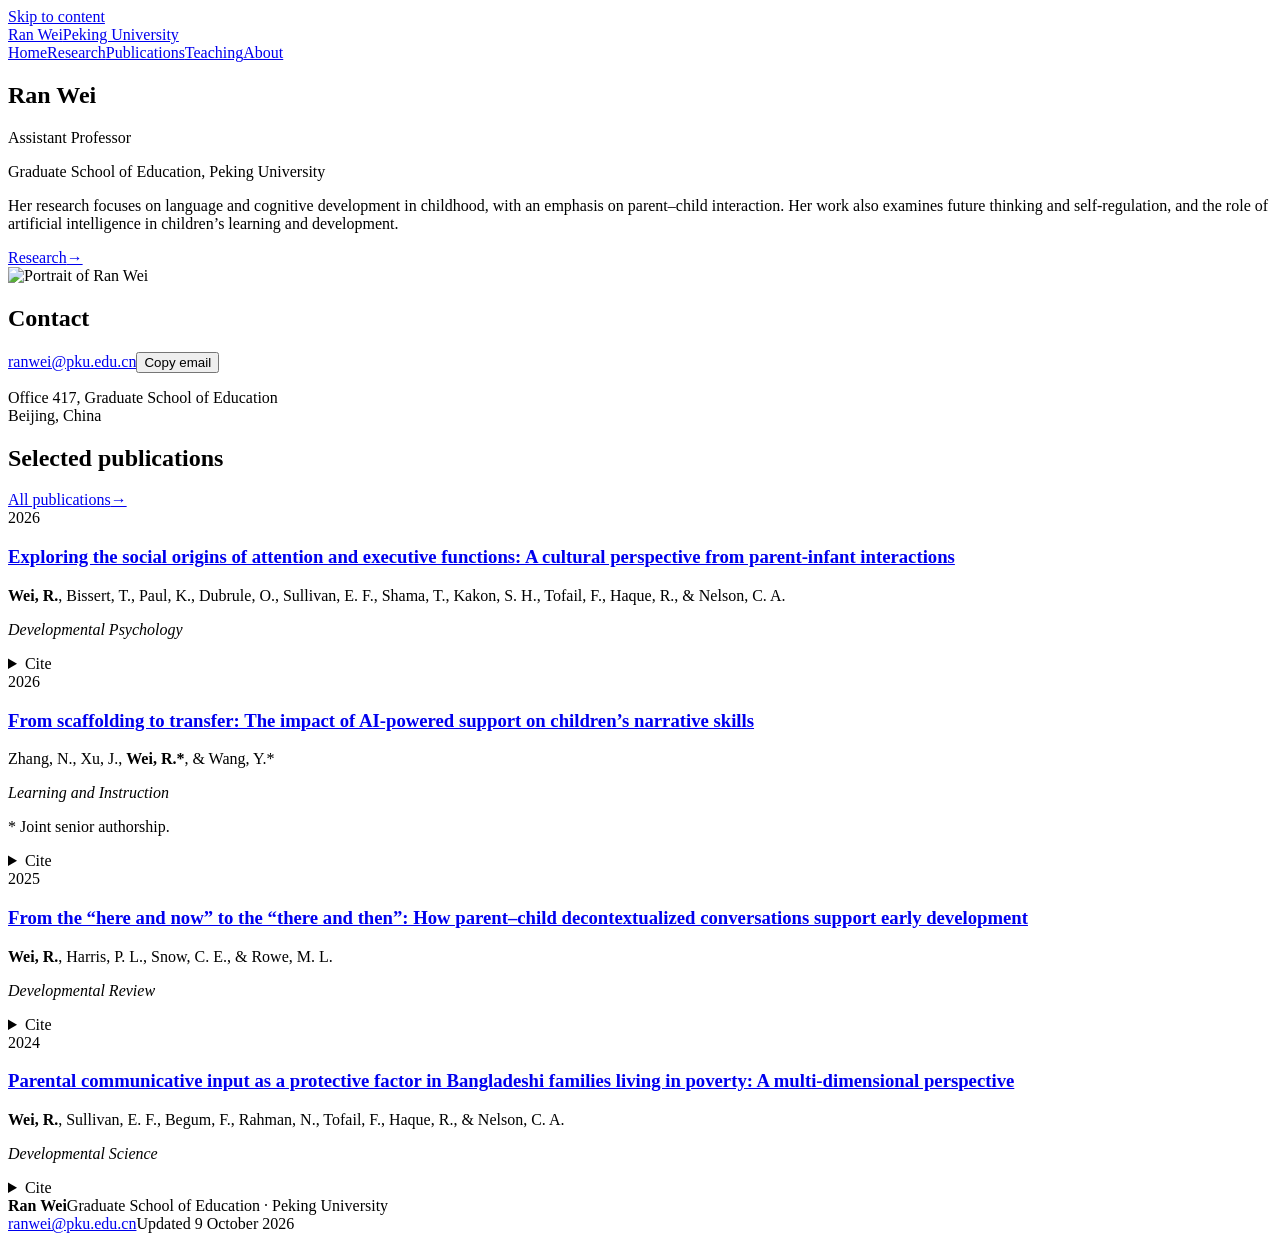
==== en/index.html @ f0842a39 "Publish English academic website Provide a GitHub Pages preview of Ran Wei's academic homepage for f" ====
<!DOCTYPE html><html lang="en"><head><meta charset="UTF-8"><meta name="viewport" content="width=device-width, initial-scale=1"><meta name="description" content="Ran Wei is an assistant professor at the Graduate School of Education, Peking University. She studies children’s language and cognitive development, future thinking, self-regulation, and learning with artificial intelligence."><meta name="theme-color" content="#8c1d2c"><meta property="og:title" content="Home | Ran Wei · Peking University"><meta property="og:description" content="Ran Wei is an assistant professor at the Graduate School of Education, Peking University. She studies children’s language and cognitive development, future thinking, self-regulation, and learning with artificial intelligence."><meta property="og:type" content="website"><meta property="og:locale" content="en_US"><link rel="canonical" href="https://summertree996.github.io/ran-wei/en/"><link rel="icon" type="image/svg+xml" href="/ran-wei/favicon.svg"><title>Home | Ran Wei · Peking University</title><link rel="stylesheet" href="/ran-wei/_astro/Layout.CRXIdEEC.css"></head><body><a href="#main" class="skip-link">Skip to content</a><header class="site-header"><div class="header-inner"><a class="wordmark" href="/ran-wei/en/" aria-label="Ran Wei home">Ran Wei<span>Peking University</span></a><div class="header-tools"><nav class="main-nav" aria-label="Main navigation"><a href="/ran-wei/en/" aria-current="page">Home</a><a href="/ran-wei/en/research/">Research</a><a href="/ran-wei/en/publications/">Publications</a><a href="/ran-wei/en/teaching/">Teaching</a><a href="/ran-wei/en/about/">About</a></nav></div></div></header><main id="main" class="site-main" tabindex="-1"><section class="home-intro" aria-labelledby="profile-name"><div class="intro-main"><h1 id="profile-name">Ran Wei</h1><p class="appointment">Assistant Professor</p><p class="affiliation">Graduate School of Education, Peking University</p><p class="intro-bio">Her research focuses on language and cognitive development in childhood, with an emphasis on parent–child interaction. Her work also examines future thinking and self-regulation, and the role of artificial intelligence in children’s learning and development.</p><div class="intro-links"><a class="section-link" href="/ran-wei/en/research/">Research<span aria-hidden="true">→</span></a></div></div><aside class="profile-aside" aria-label="Contact"><img class="profile-photo" src="/ran-wei/images/ran-wei.png" width="700" height="466" alt="Portrait of Ran Wei" fetchpriority="high"><div class="aside-details"><h2>Contact</h2><span class="email-contact"><a href="mailto:ranwei@pku.edu.cn">ranwei@pku.edu.cn</a><span class="copy-control"><button type="button" class="text-button" data-copy="ranwei@pku.edu.cn" data-copied="Copied" data-failed="Unable to copy. Please select and copy the text.">Copy email</button><span class="copy-status" role="status"></span></span><script type="module">document.querySelectorAll(`button[data-copy]`).forEach(e=>{let t=e.nextElementSibling;e.addEventListener(`click`,async()=>{try{await navigator.clipboard.writeText(e.dataset.copy),t.textContent=e.dataset.copied}catch{t.textContent=e.dataset.failed}})});</script></span><p class="location">Office 417, Graduate School of Education<br>Beijing, China</p></div></aside></section><section class="selected-publications" aria-labelledby="selected-heading"><div class="section-heading"><h2 id="selected-heading">Selected publications</h2><a class="section-link" href="/ran-wei/en/publications/">All publications<span aria-hidden="true">→</span></a></div><article class="publication compact" data-year="2026" data-topics="interaction cognition regulation" data-type="article" data-search="Exploring the social origins of attention and executive functions: A cultural perspective from parent-infant interactions Wei, R., Bissert, T.+, Paul, K.+, Dubrule, O.+, Sullivan, E. F.+, Shama, T., Kakon, S. H., Tofail, F., Haque, R., &amp; Nelson, C. A. Developmental Psychology"><div class="publication-year">2026</div><div class="publication-content"><h3 class="publication-title" lang="en"><a href="https://doi.org/10.1037/dev0002239">Exploring the social origins of attention and executive functions: A cultural perspective from parent-infant interactions</a></h3><p class="publication-authors" lang="en"><strong>Wei, R.</strong>, Bissert, T., Paul, K., Dubrule, O., Sullivan, E. F., Shama, T., Kakon, S. H., Tofail, F., Haque, R., &amp; Nelson, C. A.</p><p class="publication-source"><cite lang="en">Developmental Psychology</cite></p><details class="publication-citation"><summary>Cite</summary><div class="citation-panel"><p class="citation-format">APA</p><p class="citation-text" lang="en">Wei, R., Bissert, T., Paul, K., Dubrule, O., Sullivan, E. F., Shama, T., Kakon, S. H., Tofail, F., Haque, R., &amp; Nelson, C. A. (2026). Exploring the social origins of attention and executive functions: A cultural perspective from parent-infant interactions. Developmental Psychology. Advance online publication. https://doi.org/10.1037/dev0002239</p><div class="citation-actions"><span class="copy-control"><button type="button" class="text-button" data-copy="Wei, R., Bissert, T., Paul, K., Dubrule, O., Sullivan, E. F., Shama, T., Kakon, S. H., Tofail, F., Haque, R., &amp; Nelson, C. A. (2026). Exploring the social origins of attention and executive functions: A cultural perspective from parent-infant interactions. Developmental Psychology. Advance online publication. https://doi.org/10.1037/dev0002239" data-copied="Copied" data-failed="Unable to copy. Please select and copy the text.">Copy citation</button><span class="copy-status" role="status"></span></span><a href="/ran-wei/citations/publication-1.bib" download>Download BibTeX</a></div></div></details></div></article><article class="publication compact" data-year="2026" data-topics="ai language" data-type="article" data-search="From scaffolding to transfer: The impact of AI-powered support on children’s narrative skills Zhang, N., Xu, J., Wei, R.*, &amp; Wang, Y.* Learning and Instruction"><div class="publication-year">2026</div><div class="publication-content"><h3 class="publication-title" lang="en"><a href="https://doi.org/10.1016/j.learninstruc.2026.102345">From scaffolding to transfer: The impact of AI-powered support on children’s narrative skills</a></h3><p class="publication-authors" lang="en">Zhang, N., Xu, J., <strong>Wei, R.*</strong>, &amp; Wang, Y.*</p><p class="publication-source"><cite lang="en">Learning and Instruction</cite></p><p class="publication-note">* Joint senior authorship.</p><details class="publication-citation"><summary>Cite</summary><div class="citation-panel"><p class="citation-format">APA</p><p class="citation-text" lang="en">Zhang, N., Xu, J., Wei, R., &amp; Wang, Y. (2026). From scaffolding to transfer: The impact of AI-powered support on children’s narrative skills. Learning and Instruction, 104, Article 102345. https://doi.org/10.1016/j.learninstruc.2026.102345</p><div class="citation-actions"><span class="copy-control"><button type="button" class="text-button" data-copy="Zhang, N., Xu, J., Wei, R., &amp; Wang, Y. (2026). From scaffolding to transfer: The impact of AI-powered support on children’s narrative skills. Learning and Instruction, 104, Article 102345. https://doi.org/10.1016/j.learninstruc.2026.102345" data-copied="Copied" data-failed="Unable to copy. Please select and copy the text.">Copy citation</button><span class="copy-status" role="status"></span></span><a href="/ran-wei/citations/publication-5.bib" download>Download BibTeX</a></div></div></details></div></article><article class="publication compact" data-year="2025" data-topics="interaction language" data-type="article" data-search="From the “here and now” to the “there and then”: How parent–child decontextualized conversations support early development Wei, R., Harris, P. L., Snow, C. E., &amp; Rowe, M. L. Developmental Review"><div class="publication-year">2025</div><div class="publication-content"><h3 class="publication-title" lang="en"><a href="https://doi.org/10.1016/j.dr.2025.101217">From the “here and now” to the “there and then”: How parent–child decontextualized conversations support early development</a></h3><p class="publication-authors" lang="en"><strong>Wei, R.</strong>, Harris, P. L., Snow, C. E., &amp; Rowe, M. L.</p><p class="publication-source"><cite lang="en">Developmental Review</cite></p><details class="publication-citation"><summary>Cite</summary><div class="citation-panel"><p class="citation-format">APA</p><p class="citation-text" lang="en">Wei, R., Harris, P. L., Snow, C. E., &amp; Rowe, M. L. (2025). From the “here and now” to the “there and then”: How parent–child decontextualized conversations support early development. Developmental Review, 77, Article 101217. https://doi.org/10.1016/j.dr.2025.101217</p><div class="citation-actions"><span class="copy-control"><button type="button" class="text-button" data-copy="Wei, R., Harris, P. L., Snow, C. E., &amp; Rowe, M. L. (2025). From the “here and now” to the “there and then”: How parent–child decontextualized conversations support early development. Developmental Review, 77, Article 101217. https://doi.org/10.1016/j.dr.2025.101217" data-copied="Copied" data-failed="Unable to copy. Please select and copy the text.">Copy citation</button><span class="copy-status" role="status"></span></span><a href="/ran-wei/citations/publication-7.bib" download>Download BibTeX</a></div></div></details></div></article><article class="publication compact" data-year="2024" data-topics="interaction language" data-type="article" data-search="Parental communicative input as a protective factor in Bangladeshi families living in poverty: A multi‐dimensional perspective Wei, R., Sullivan, E. F., Begum, F., Rahman, N., Tofail, F., Haque, R., &amp; Nelson, C. A. Developmental Science"><div class="publication-year">2024</div><div class="publication-content"><h3 class="publication-title" lang="en"><a href="https://doi.org/10.1111/desc.13494">Parental communicative input as a protective factor in Bangladeshi families living in poverty: A multi‐dimensional perspective</a></h3><p class="publication-authors" lang="en"><strong>Wei, R.</strong>, Sullivan, E. F., Begum, F., Rahman, N., Tofail, F., Haque, R., &amp; Nelson, C. A.</p><p class="publication-source"><cite lang="en">Developmental Science</cite></p><details class="publication-citation"><summary>Cite</summary><div class="citation-panel"><p class="citation-format">APA</p><p class="citation-text" lang="en">Wei, R., Sullivan, E. F., Begum, F., Rahman, N., Tofail, F., Haque, R., &amp; Nelson, C. A. (2024). Parental communicative input as a protective factor in Bangladeshi families living in poverty: A multi‐dimensional perspective. Developmental Science, 27(6), Article e13494. https://doi.org/10.1111/desc.13494</p><div class="citation-actions"><span class="copy-control"><button type="button" class="text-button" data-copy="Wei, R., Sullivan, E. F., Begum, F., Rahman, N., Tofail, F., Haque, R., &amp; Nelson, C. A. (2024). Parental communicative input as a protective factor in Bangladeshi families living in poverty: A multi‐dimensional perspective. Developmental Science, 27(6), Article e13494. https://doi.org/10.1111/desc.13494" data-copied="Copied" data-failed="Unable to copy. Please select and copy the text.">Copy citation</button><span class="copy-status" role="status"></span></span><a href="/ran-wei/citations/publication-12.bib" download>Download BibTeX</a></div></div></details></div></article></section></main><footer class="site-footer"><div class="footer-inner"><div><strong>Ran Wei</strong><span>Graduate School of Education · Peking University</span></div><div class="footer-right"><a href="mailto:ranwei@pku.edu.cn">ranwei@pku.edu.cn</a><span>Updated 9 October 2026</span></div></div></footer></body></html>
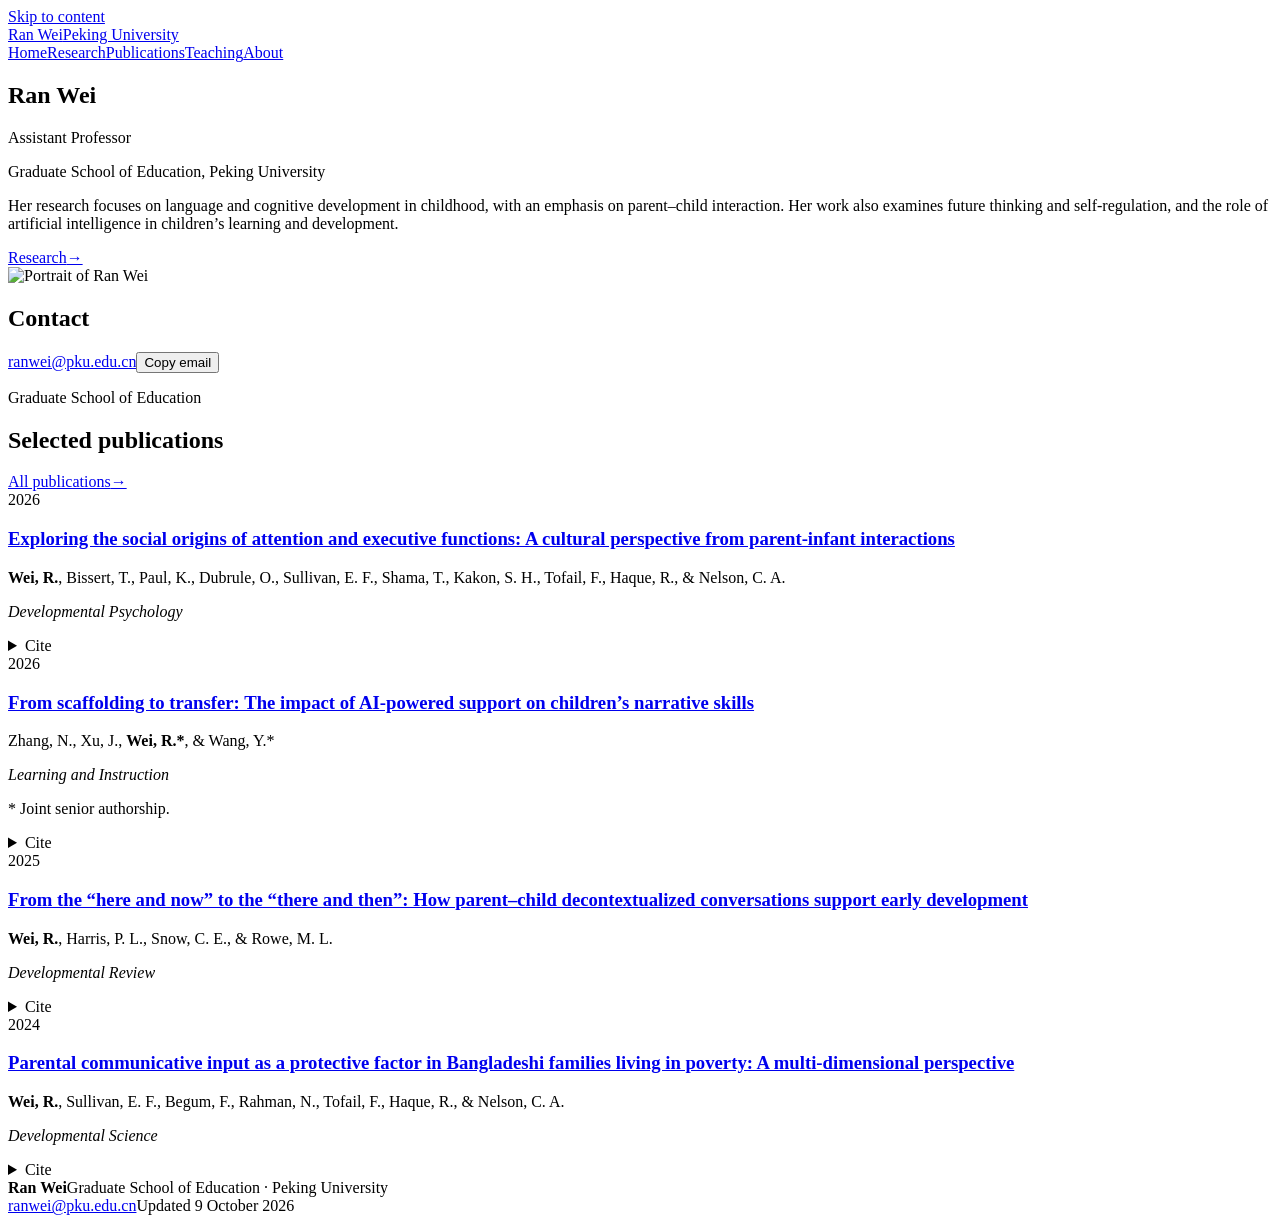
==== commit d11ecdfc: "Remove office address and funded projects Apply the faculty member's review feedback to the public a" ====
--- a/en/index.html
+++ b/en/index.html
@@ -1 +1 @@
-<!DOCTYPE html><html lang="en"><head><meta charset="UTF-8"><meta name="viewport" content="width=device-width, initial-scale=1"><meta name="description" content="Ran Wei is an assistant professor at the Graduate School of Education, Peking University. She studies children’s language and cognitive development, future thinking, self-regulation, and learning with artificial intelligence."><meta name="theme-color" content="#8c1d2c"><meta property="og:title" content="Home | Ran Wei · Peking University"><meta property="og:description" content="Ran Wei is an assistant professor at the Graduate School of Education, Peking University. She studies children’s language and cognitive development, future thinking, self-regulation, and learning with artificial intelligence."><meta property="og:type" content="website"><meta property="og:locale" content="en_US"><link rel="canonical" href="https://summertree996.github.io/ran-wei/en/"><link rel="icon" type="image/svg+xml" href="/ran-wei/favicon.svg"><title>Home | Ran Wei · Peking University</title><link rel="stylesheet" href="/ran-wei/_astro/Layout.CRXIdEEC.css"></head><body><a href="#main" class="skip-link">Skip to content</a><header class="site-header"><div class="header-inner"><a class="wordmark" href="/ran-wei/en/" aria-label="Ran Wei home">Ran Wei<span>Peking University</span></a><div class="header-tools"><nav class="main-nav" aria-label="Main navigation"><a href="/ran-wei/en/" aria-current="page">Home</a><a href="/ran-wei/en/research/">Research</a><a href="/ran-wei/en/publications/">Publications</a><a href="/ran-wei/en/teaching/">Teaching</a><a href="/ran-wei/en/about/">About</a></nav></div></div></header><main id="main" class="site-main" tabindex="-1"><section class="home-intro" aria-labelledby="profile-name"><div class="intro-main"><h1 id="profile-name">Ran Wei</h1><p class="appointment">Assistant Professor</p><p class="affiliation">Graduate School of Education, Peking University</p><p class="intro-bio">Her research focuses on language and cognitive development in childhood, with an emphasis on parent–child interaction. Her work also examines future thinking and self-regulation, and the role of artificial intelligence in children’s learning and development.</p><div class="intro-links"><a class="section-link" href="/ran-wei/en/research/">Research<span aria-hidden="true">→</span></a></div></div><aside class="profile-aside" aria-label="Contact"><img class="profile-photo" src="/ran-wei/images/ran-wei.png" width="700" height="466" alt="Portrait of Ran Wei" fetchpriority="high"><div class="aside-details"><h2>Contact</h2><span class="email-contact"><a href="mailto:ranwei@pku.edu.cn">ranwei@pku.edu.cn</a><span class="copy-control"><button type="button" class="text-button" data-copy="ranwei@pku.edu.cn" data-copied="Copied" data-failed="Unable to copy. Please select and copy the text.">Copy email</button><span class="copy-status" role="status"></span></span><script type="module">document.querySelectorAll(`button[data-copy]`).forEach(e=>{let t=e.nextElementSibling;e.addEventListener(`click`,async()=>{try{await navigator.clipboard.writeText(e.dataset.copy),t.textContent=e.dataset.copied}catch{t.textContent=e.dataset.failed}})});</script></span><p class="location">Office 417, Graduate School of Education<br>Beijing, China</p></div></aside></section><section class="selected-publications" aria-labelledby="selected-heading"><div class="section-heading"><h2 id="selected-heading">Selected publications</h2><a class="section-link" href="/ran-wei/en/publications/">All publications<span aria-hidden="true">→</span></a></div><article class="publication compact" data-year="2026" data-topics="interaction cognition regulation" data-type="article" data-search="Exploring the social origins of attention and executive functions: A cultural perspective from parent-infant interactions Wei, R., Bissert, T.+, Paul, K.+, Dubrule, O.+, Sullivan, E. F.+, Shama, T., Kakon, S. H., Tofail, F., Haque, R., &amp; Nelson, C. A. Developmental Psychology"><div class="publication-year">2026</div><div class="publication-content"><h3 class="publication-title" lang="en"><a href="https://doi.org/10.1037/dev0002239">Exploring the social origins of attention and executive functions: A cultural perspective from parent-infant interactions</a></h3><p class="publication-authors" lang="en"><strong>Wei, R.</strong>, Bissert, T., Paul, K., Dubrule, O., Sullivan, E. F., Shama, T., Kakon, S. H., Tofail, F., Haque, R., &amp; Nelson, C. A.</p><p class="publication-source"><cite lang="en">Developmental Psychology</cite></p><details class="publication-citation"><summary>Cite</summary><div class="citation-panel"><p class="citation-format">APA</p><p class="citation-text" lang="en">Wei, R., Bissert, T., Paul, K., Dubrule, O., Sullivan, E. F., Shama, T., Kakon, S. H., Tofail, F., Haque, R., &amp; Nelson, C. A. (2026). Exploring the social origins of attention and executive functions: A cultural perspective from parent-infant interactions. Developmental Psychology. Advance online publication. https://doi.org/10.1037/dev0002239</p><div class="citation-actions"><span class="copy-control"><button type="button" class="text-button" data-copy="Wei, R., Bissert, T., Paul, K., Dubrule, O., Sullivan, E. F., Shama, T., Kakon, S. H., Tofail, F., Haque, R., &amp; Nelson, C. A. (2026). Exploring the social origins of attention and executive functions: A cultural perspective from parent-infant interactions. Developmental Psychology. Advance online publication. https://doi.org/10.1037/dev0002239" data-copied="Copied" data-failed="Unable to copy. Please select and copy the text.">Copy citation</button><span class="copy-status" role="status"></span></span><a href="/ran-wei/citations/publication-1.bib" download>Download BibTeX</a></div></div></details></div></article><article class="publication compact" data-year="2026" data-topics="ai language" data-type="article" data-search="From scaffolding to transfer: The impact of AI-powered support on children’s narrative skills Zhang, N., Xu, J., Wei, R.*, &amp; Wang, Y.* Learning and Instruction"><div class="publication-year">2026</div><div class="publication-content"><h3 class="publication-title" lang="en"><a href="https://doi.org/10.1016/j.learninstruc.2026.102345">From scaffolding to transfer: The impact of AI-powered support on children’s narrative skills</a></h3><p class="publication-authors" lang="en">Zhang, N., Xu, J., <strong>Wei, R.*</strong>, &amp; Wang, Y.*</p><p class="publication-source"><cite lang="en">Learning and Instruction</cite></p><p class="publication-note">* Joint senior authorship.</p><details class="publication-citation"><summary>Cite</summary><div class="citation-panel"><p class="citation-format">APA</p><p class="citation-text" lang="en">Zhang, N., Xu, J., Wei, R., &amp; Wang, Y. (2026). From scaffolding to transfer: The impact of AI-powered support on children’s narrative skills. Learning and Instruction, 104, Article 102345. https://doi.org/10.1016/j.learninstruc.2026.102345</p><div class="citation-actions"><span class="copy-control"><button type="button" class="text-button" data-copy="Zhang, N., Xu, J., Wei, R., &amp; Wang, Y. (2026). From scaffolding to transfer: The impact of AI-powered support on children’s narrative skills. Learning and Instruction, 104, Article 102345. https://doi.org/10.1016/j.learninstruc.2026.102345" data-copied="Copied" data-failed="Unable to copy. Please select and copy the text.">Copy citation</button><span class="copy-status" role="status"></span></span><a href="/ran-wei/citations/publication-5.bib" download>Download BibTeX</a></div></div></details></div></article><article class="publication compact" data-year="2025" data-topics="interaction language" data-type="article" data-search="From the “here and now” to the “there and then”: How parent–child decontextualized conversations support early development Wei, R., Harris, P. L., Snow, C. E., &amp; Rowe, M. L. Developmental Review"><div class="publication-year">2025</div><div class="publication-content"><h3 class="publication-title" lang="en"><a href="https://doi.org/10.1016/j.dr.2025.101217">From the “here and now” to the “there and then”: How parent–child decontextualized conversations support early development</a></h3><p class="publication-authors" lang="en"><strong>Wei, R.</strong>, Harris, P. L., Snow, C. E., &amp; Rowe, M. L.</p><p class="publication-source"><cite lang="en">Developmental Review</cite></p><details class="publication-citation"><summary>Cite</summary><div class="citation-panel"><p class="citation-format">APA</p><p class="citation-text" lang="en">Wei, R., Harris, P. L., Snow, C. E., &amp; Rowe, M. L. (2025). From the “here and now” to the “there and then”: How parent–child decontextualized conversations support early development. Developmental Review, 77, Article 101217. https://doi.org/10.1016/j.dr.2025.101217</p><div class="citation-actions"><span class="copy-control"><button type="button" class="text-button" data-copy="Wei, R., Harris, P. L., Snow, C. E., &amp; Rowe, M. L. (2025). From the “here and now” to the “there and then”: How parent–child decontextualized conversations support early development. Developmental Review, 77, Article 101217. https://doi.org/10.1016/j.dr.2025.101217" data-copied="Copied" data-failed="Unable to copy. Please select and copy the text.">Copy citation</button><span class="copy-status" role="status"></span></span><a href="/ran-wei/citations/publication-7.bib" download>Download BibTeX</a></div></div></details></div></article><article class="publication compact" data-year="2024" data-topics="interaction language" data-type="article" data-search="Parental communicative input as a protective factor in Bangladeshi families living in poverty: A multi‐dimensional perspective Wei, R., Sullivan, E. F., Begum, F., Rahman, N., Tofail, F., Haque, R., &amp; Nelson, C. A. Developmental Science"><div class="publication-year">2024</div><div class="publication-content"><h3 class="publication-title" lang="en"><a href="https://doi.org/10.1111/desc.13494">Parental communicative input as a protective factor in Bangladeshi families living in poverty: A multi‐dimensional perspective</a></h3><p class="publication-authors" lang="en"><strong>Wei, R.</strong>, Sullivan, E. F., Begum, F., Rahman, N., Tofail, F., Haque, R., &amp; Nelson, C. A.</p><p class="publication-source"><cite lang="en">Developmental Science</cite></p><details class="publication-citation"><summary>Cite</summary><div class="citation-panel"><p class="citation-format">APA</p><p class="citation-text" lang="en">Wei, R., Sullivan, E. F., Begum, F., Rahman, N., Tofail, F., Haque, R., &amp; Nelson, C. A. (2024). Parental communicative input as a protective factor in Bangladeshi families living in poverty: A multi‐dimensional perspective. Developmental Science, 27(6), Article e13494. https://doi.org/10.1111/desc.13494</p><div class="citation-actions"><span class="copy-control"><button type="button" class="text-button" data-copy="Wei, R., Sullivan, E. F., Begum, F., Rahman, N., Tofail, F., Haque, R., &amp; Nelson, C. A. (2024). Parental communicative input as a protective factor in Bangladeshi families living in poverty: A multi‐dimensional perspective. Developmental Science, 27(6), Article e13494. https://doi.org/10.1111/desc.13494" data-copied="Copied" data-failed="Unable to copy. Please select and copy the text.">Copy citation</button><span class="copy-status" role="status"></span></span><a href="/ran-wei/citations/publication-12.bib" download>Download BibTeX</a></div></div></details></div></article></section></main><footer class="site-footer"><div class="footer-inner"><div><strong>Ran Wei</strong><span>Graduate School of Education · Peking University</span></div><div class="footer-right"><a href="mailto:ranwei@pku.edu.cn">ranwei@pku.edu.cn</a><span>Updated 9 October 2026</span></div></div></footer></body></html>+<!DOCTYPE html><html lang="en"><head><meta charset="UTF-8"><meta name="viewport" content="width=device-width, initial-scale=1"><meta name="description" content="Ran Wei is an assistant professor at the Graduate School of Education, Peking University. She studies children’s language and cognitive development, future thinking, self-regulation, and learning with artificial intelligence."><meta name="theme-color" content="#8c1d2c"><meta property="og:title" content="Home | Ran Wei · Peking University"><meta property="og:description" content="Ran Wei is an assistant professor at the Graduate School of Education, Peking University. She studies children’s language and cognitive development, future thinking, self-regulation, and learning with artificial intelligence."><meta property="og:type" content="website"><meta property="og:locale" content="en_US"><link rel="canonical" href="https://summertree996.github.io/ran-wei/en/"><link rel="icon" type="image/svg+xml" href="/ran-wei/favicon.svg"><title>Home | Ran Wei · Peking University</title><link rel="stylesheet" href="/ran-wei/_astro/Layout.CRXIdEEC.css"></head><body><a href="#main" class="skip-link">Skip to content</a><header class="site-header"><div class="header-inner"><a class="wordmark" href="/ran-wei/en/" aria-label="Ran Wei home">Ran Wei<span>Peking University</span></a><div class="header-tools"><nav class="main-nav" aria-label="Main navigation"><a href="/ran-wei/en/" aria-current="page">Home</a><a href="/ran-wei/en/research/">Research</a><a href="/ran-wei/en/publications/">Publications</a><a href="/ran-wei/en/teaching/">Teaching</a><a href="/ran-wei/en/about/">About</a></nav></div></div></header><main id="main" class="site-main" tabindex="-1"><section class="home-intro" aria-labelledby="profile-name"><div class="intro-main"><h1 id="profile-name">Ran Wei</h1><p class="appointment">Assistant Professor</p><p class="affiliation">Graduate School of Education, Peking University</p><p class="intro-bio">Her research focuses on language and cognitive development in childhood, with an emphasis on parent–child interaction. Her work also examines future thinking and self-regulation, and the role of artificial intelligence in children’s learning and development.</p><div class="intro-links"><a class="section-link" href="/ran-wei/en/research/">Research<span aria-hidden="true">→</span></a></div></div><aside class="profile-aside" aria-label="Contact"><img class="profile-photo" src="/ran-wei/images/ran-wei.png" width="700" height="466" alt="Portrait of Ran Wei" fetchpriority="high"><div class="aside-details"><h2>Contact</h2><span class="email-contact"><a href="mailto:ranwei@pku.edu.cn">ranwei@pku.edu.cn</a><span class="copy-control"><button type="button" class="text-button" data-copy="ranwei@pku.edu.cn" data-copied="Copied" data-failed="Unable to copy. Please select and copy the text.">Copy email</button><span class="copy-status" role="status"></span></span><script type="module">document.querySelectorAll(`button[data-copy]`).forEach(e=>{let t=e.nextElementSibling;e.addEventListener(`click`,async()=>{try{await navigator.clipboard.writeText(e.dataset.copy),t.textContent=e.dataset.copied}catch{t.textContent=e.dataset.failed}})});</script></span><p class="location">Graduate School of Education</p></div></aside></section><section class="selected-publications" aria-labelledby="selected-heading"><div class="section-heading"><h2 id="selected-heading">Selected publications</h2><a class="section-link" href="/ran-wei/en/publications/">All publications<span aria-hidden="true">→</span></a></div><article class="publication compact" data-year="2026" data-topics="interaction cognition regulation" data-type="article" data-search="Exploring the social origins of attention and executive functions: A cultural perspective from parent-infant interactions Wei, R., Bissert, T.+, Paul, K.+, Dubrule, O.+, Sullivan, E. F.+, Shama, T., Kakon, S. H., Tofail, F., Haque, R., &amp; Nelson, C. A. Developmental Psychology"><div class="publication-year">2026</div><div class="publication-content"><h3 class="publication-title" lang="en"><a href="https://doi.org/10.1037/dev0002239">Exploring the social origins of attention and executive functions: A cultural perspective from parent-infant interactions</a></h3><p class="publication-authors" lang="en"><strong>Wei, R.</strong>, Bissert, T., Paul, K., Dubrule, O., Sullivan, E. F., Shama, T., Kakon, S. H., Tofail, F., Haque, R., &amp; Nelson, C. A.</p><p class="publication-source"><cite lang="en">Developmental Psychology</cite></p><details class="publication-citation"><summary>Cite</summary><div class="citation-panel"><p class="citation-format">APA</p><p class="citation-text" lang="en">Wei, R., Bissert, T., Paul, K., Dubrule, O., Sullivan, E. F., Shama, T., Kakon, S. H., Tofail, F., Haque, R., &amp; Nelson, C. A. (2026). Exploring the social origins of attention and executive functions: A cultural perspective from parent-infant interactions. Developmental Psychology. Advance online publication. https://doi.org/10.1037/dev0002239</p><div class="citation-actions"><span class="copy-control"><button type="button" class="text-button" data-copy="Wei, R., Bissert, T., Paul, K., Dubrule, O., Sullivan, E. F., Shama, T., Kakon, S. H., Tofail, F., Haque, R., &amp; Nelson, C. A. (2026). Exploring the social origins of attention and executive functions: A cultural perspective from parent-infant interactions. Developmental Psychology. Advance online publication. https://doi.org/10.1037/dev0002239" data-copied="Copied" data-failed="Unable to copy. Please select and copy the text.">Copy citation</button><span class="copy-status" role="status"></span></span><a href="/ran-wei/citations/publication-1.bib" download>Download BibTeX</a></div></div></details></div></article><article class="publication compact" data-year="2026" data-topics="ai language" data-type="article" data-search="From scaffolding to transfer: The impact of AI-powered support on children’s narrative skills Zhang, N., Xu, J., Wei, R.*, &amp; Wang, Y.* Learning and Instruction"><div class="publication-year">2026</div><div class="publication-content"><h3 class="publication-title" lang="en"><a href="https://doi.org/10.1016/j.learninstruc.2026.102345">From scaffolding to transfer: The impact of AI-powered support on children’s narrative skills</a></h3><p class="publication-authors" lang="en">Zhang, N., Xu, J., <strong>Wei, R.*</strong>, &amp; Wang, Y.*</p><p class="publication-source"><cite lang="en">Learning and Instruction</cite></p><p class="publication-note">* Joint senior authorship.</p><details class="publication-citation"><summary>Cite</summary><div class="citation-panel"><p class="citation-format">APA</p><p class="citation-text" lang="en">Zhang, N., Xu, J., Wei, R., &amp; Wang, Y. (2026). From scaffolding to transfer: The impact of AI-powered support on children’s narrative skills. Learning and Instruction, 104, Article 102345. https://doi.org/10.1016/j.learninstruc.2026.102345</p><div class="citation-actions"><span class="copy-control"><button type="button" class="text-button" data-copy="Zhang, N., Xu, J., Wei, R., &amp; Wang, Y. (2026). From scaffolding to transfer: The impact of AI-powered support on children’s narrative skills. Learning and Instruction, 104, Article 102345. https://doi.org/10.1016/j.learninstruc.2026.102345" data-copied="Copied" data-failed="Unable to copy. Please select and copy the text.">Copy citation</button><span class="copy-status" role="status"></span></span><a href="/ran-wei/citations/publication-5.bib" download>Download BibTeX</a></div></div></details></div></article><article class="publication compact" data-year="2025" data-topics="interaction language" data-type="article" data-search="From the “here and now” to the “there and then”: How parent–child decontextualized conversations support early development Wei, R., Harris, P. L., Snow, C. E., &amp; Rowe, M. L. Developmental Review"><div class="publication-year">2025</div><div class="publication-content"><h3 class="publication-title" lang="en"><a href="https://doi.org/10.1016/j.dr.2025.101217">From the “here and now” to the “there and then”: How parent–child decontextualized conversations support early development</a></h3><p class="publication-authors" lang="en"><strong>Wei, R.</strong>, Harris, P. L., Snow, C. E., &amp; Rowe, M. L.</p><p class="publication-source"><cite lang="en">Developmental Review</cite></p><details class="publication-citation"><summary>Cite</summary><div class="citation-panel"><p class="citation-format">APA</p><p class="citation-text" lang="en">Wei, R., Harris, P. L., Snow, C. E., &amp; Rowe, M. L. (2025). From the “here and now” to the “there and then”: How parent–child decontextualized conversations support early development. Developmental Review, 77, Article 101217. https://doi.org/10.1016/j.dr.2025.101217</p><div class="citation-actions"><span class="copy-control"><button type="button" class="text-button" data-copy="Wei, R., Harris, P. L., Snow, C. E., &amp; Rowe, M. L. (2025). From the “here and now” to the “there and then”: How parent–child decontextualized conversations support early development. Developmental Review, 77, Article 101217. https://doi.org/10.1016/j.dr.2025.101217" data-copied="Copied" data-failed="Unable to copy. Please select and copy the text.">Copy citation</button><span class="copy-status" role="status"></span></span><a href="/ran-wei/citations/publication-7.bib" download>Download BibTeX</a></div></div></details></div></article><article class="publication compact" data-year="2024" data-topics="interaction language" data-type="article" data-search="Parental communicative input as a protective factor in Bangladeshi families living in poverty: A multi‐dimensional perspective Wei, R., Sullivan, E. F., Begum, F., Rahman, N., Tofail, F., Haque, R., &amp; Nelson, C. A. Developmental Science"><div class="publication-year">2024</div><div class="publication-content"><h3 class="publication-title" lang="en"><a href="https://doi.org/10.1111/desc.13494">Parental communicative input as a protective factor in Bangladeshi families living in poverty: A multi‐dimensional perspective</a></h3><p class="publication-authors" lang="en"><strong>Wei, R.</strong>, Sullivan, E. F., Begum, F., Rahman, N., Tofail, F., Haque, R., &amp; Nelson, C. A.</p><p class="publication-source"><cite lang="en">Developmental Science</cite></p><details class="publication-citation"><summary>Cite</summary><div class="citation-panel"><p class="citation-format">APA</p><p class="citation-text" lang="en">Wei, R., Sullivan, E. F., Begum, F., Rahman, N., Tofail, F., Haque, R., &amp; Nelson, C. A. (2024). Parental communicative input as a protective factor in Bangladeshi families living in poverty: A multi‐dimensional perspective. Developmental Science, 27(6), Article e13494. https://doi.org/10.1111/desc.13494</p><div class="citation-actions"><span class="copy-control"><button type="button" class="text-button" data-copy="Wei, R., Sullivan, E. F., Begum, F., Rahman, N., Tofail, F., Haque, R., &amp; Nelson, C. A. (2024). Parental communicative input as a protective factor in Bangladeshi families living in poverty: A multi‐dimensional perspective. Developmental Science, 27(6), Article e13494. https://doi.org/10.1111/desc.13494" data-copied="Copied" data-failed="Unable to copy. Please select and copy the text.">Copy citation</button><span class="copy-status" role="status"></span></span><a href="/ran-wei/citations/publication-12.bib" download>Download BibTeX</a></div></div></details></div></article></section></main><footer class="site-footer"><div class="footer-inner"><div><strong>Ran Wei</strong><span>Graduate School of Education · Peking University</span></div><div class="footer-right"><a href="mailto:ranwei@pku.edu.cn">ranwei@pku.edu.cn</a><span>Updated 9 October 2026</span></div></div></footer></body></html>
